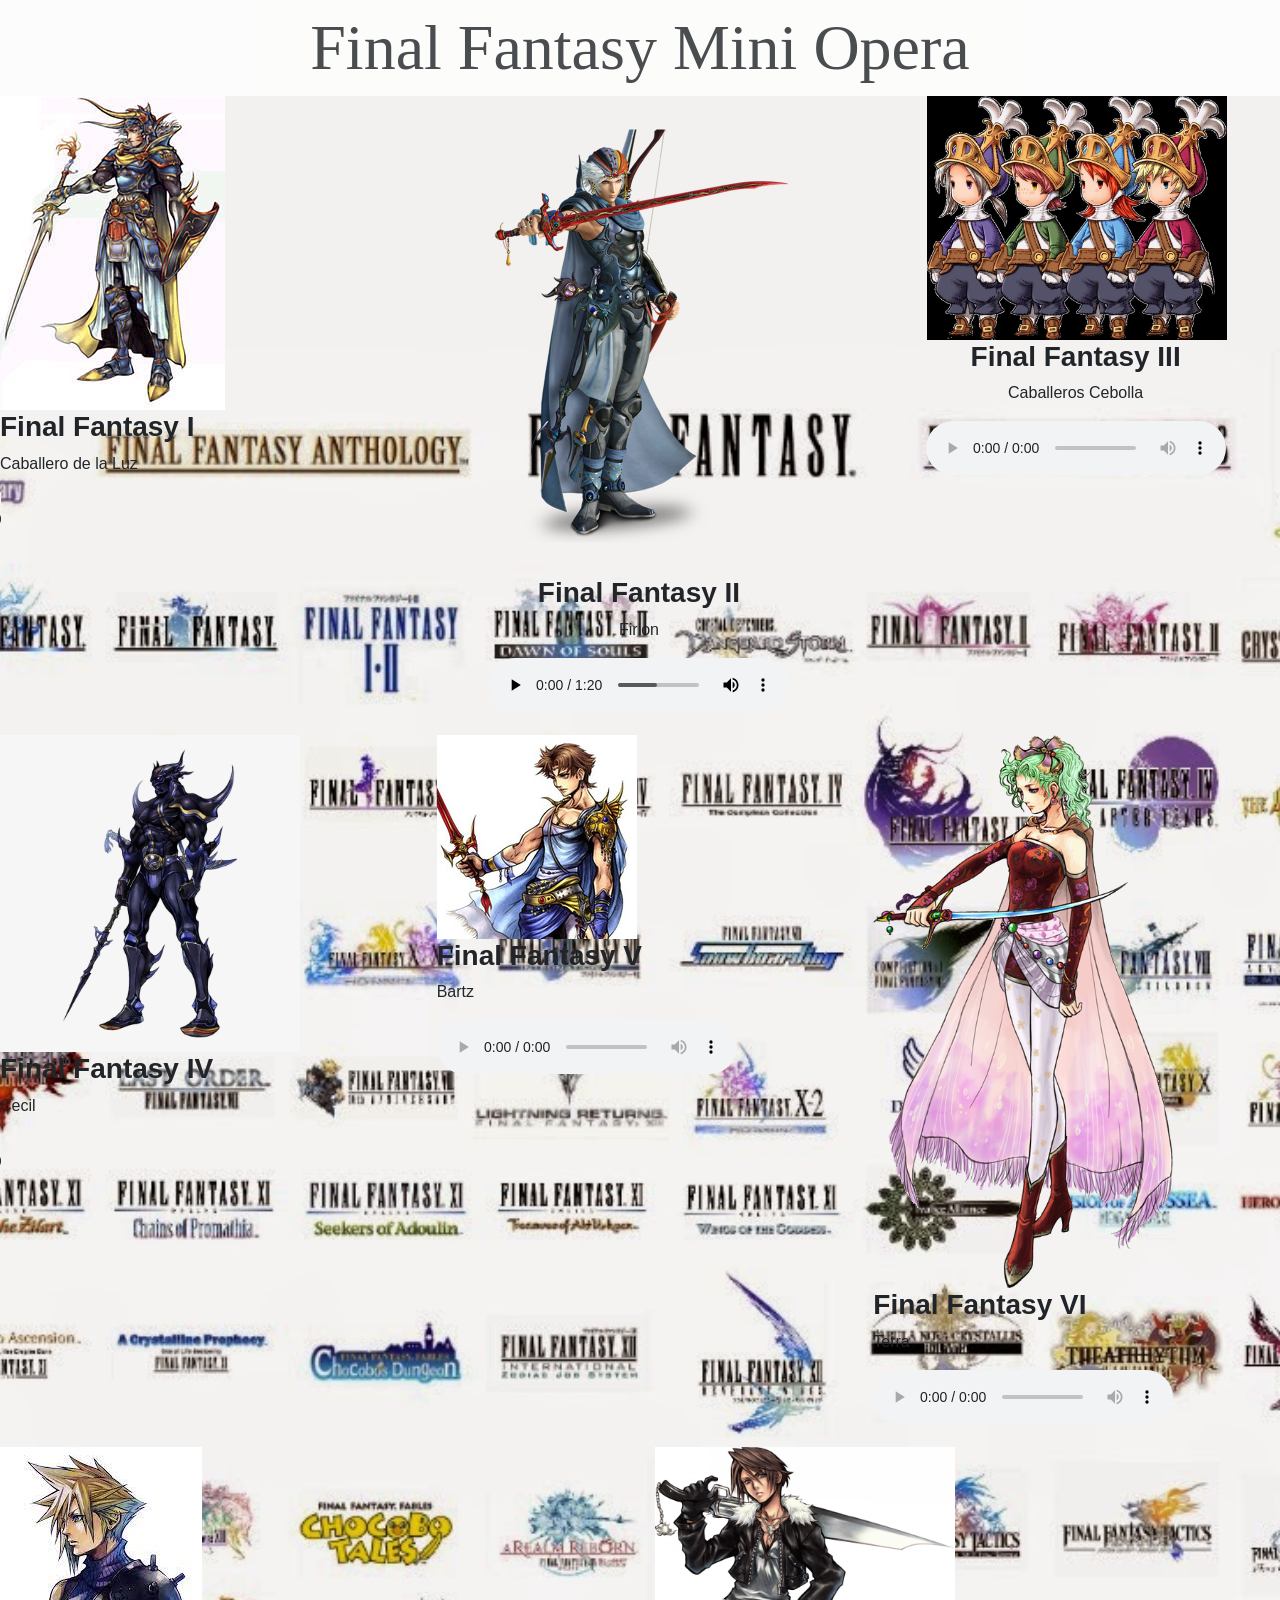
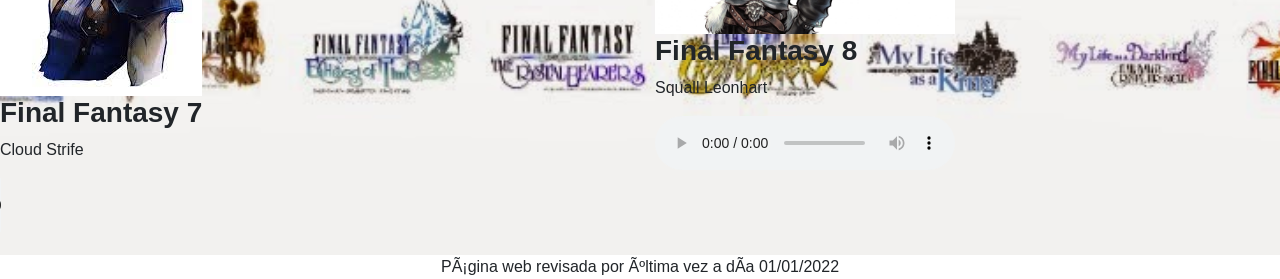
==== index.html @ dfbe70df "Update index.html i think its the final fix" ====
<!DOCTYPE html>
<html>

<head>
    <link rel="stylesheet" href="https://cdn.jsdelivr.net/npm/bootstrap@4.3.1/dist/css/bootstrap.min.css"
        integrity="sha384-ggOyR0iXCbMQv3Xipma34MD+dH/1fQ784/j6cY/iJTQUOhcWr7x9JvoRxT2MZw1T" crossorigin="anonymous">
    <link rel="stylesheet" href="estilo.css" type="text/css">  
</head>

<body>
    <div class="row">
        <div class="col-12">
            <header class="cabecera">
                Final Fantasy Mini Opera
            </header>
        </div>
    </div>
        <div class="row">
            <div class="col-xl-4 col-sm-1">
                <img src="img/caballeroluz.jpg" alt="Caballero de la Luz">
                <div class="contenedor">
                    <h3><b>Final Fantasy I</b></h3>
                    <p>Caballero de la Luz</p>
                    <audio controls>
                        <source src="audio/ff1dungeon.mp3" type="audio/mpeg">
                        Tu navegador no soporta este formato de audio
                    </audio>
                </div>
            </div>
            <div class="col-xl-4 col-sm-1" style="text-align:center;">
                <img src="img/firion-01.png" alt="Firion">
                <div class="contenedor">
                    <h3><b>Final Fantasy II</b></h3>
                    <p>Firion</p>
                    <audio controls>
                        <source src="audio/ff2battlePR.mp3" type="audio/mpeg">
                        Tu navegador no soporta este formato de audio
                    </audio>
                </div>
            </div>
            <div class="col-xl-4 col-sm-1" style="text-align:center;">
                <img src="img/caballerocebolla.jpg" alt="Caballeros Cbolla">
                <div class="contenedor">
                <h3><b>Final Fantasy III</b></h3>
                <p>Caballeros Cebolla</p>
                    <audio controls>
                        <source src="audio/ff3battle2.mp3" type="audio/mpeg">
                        Tu navegador no soporta este formato de audio
                    </audio>
                </div>
            </div>
        </div>
        <div class="row">
            <div class="col-xl-4 col-sm-1">
                <img src="img/cecil.jpg" alt="Cecil">
                <div class="contenedor">
                    <h3><b>Final Fantasy IV</b></h3>
                    <p>Cecil</p>
                    <audio controls>
                        <source src="audio/ff4battlefiends.mp3" type="audio/mpeg">
                        Tu navegador no soporta este formato de audio
                    </audio>
                </div>
            </div>
            <div class="col-xl-4 col-sm-1">
                <img src="img/bartz.jpg" alt="Bartz">
                <div class="contenedor">
                    <h3><b>Final Fantasy V</b></h3>
                    <p>Bartz</p>
                    <audio controls>
                        <source src="audio/ff5battle.mp3" type="audio/mpeg">
                        Tu navegador no soporta este formato de audio
                    </audio>
                </div>
            </div>
            <div class="col-xl-4 col-sm-1">
                <img src="img/Terra.png" alt="Terra">
                <div class="contenedor">
                    <h3><b>Final Fantasy VI</b></h3>
                    <p>Terra</p>
                    <audio controls>
                        <source src="audio/ff6dancingmad.mp3" type="audio/mpeg">
                        Tu navegador no soporta este formato de audio
                    </audio>
                </div>
            </div>
        </div>
        <div class="row">
            <div class="col-xl-6 col-sm-1">
                <img src="img/cloudff7.jpg" alt="Cloud Strife">
                <div class="contenedor">
                    <h3><b>Final Fantasy 7</b></h3>
                    <p>Cloud Strife</p>
                    <audio controls>
                        <source src="audio/ff7battle.mp3" type="audio/mpeg">
                        Tu navegador no soporta este formato de audio
                    </audio>
                </div>
            </div>
            <div class="col-xl-6 col-sm-1">
                <img src="img/squallff8.jpg" alt="Squall Leonhart">
                <div class="contenedor">
                    <h3><b>Final Fantasy 8</b></h3>
                    <p>Squall Leonhart</p>
                    <audio controls>
                        <source src="audio/ff8battle.mp3" type="audio/mpeg">
                        Tu navegador no soporta este formato de audio
                    </audio>
                </div>
            </div>
        </div>
    <!--
    <section class="seccion">
        <h2>FINAL FANTASY I</h2>
        <p>El caballero de la luz noseknosecuanto</p>
    </section>
    <article class="articulo">
        <header>
            <p>
                El caballero de la luz, con la ayuda de sus compadres,
                liberará al pueblo del yugo de garland.
            </p>
        </header>
    </article>
    <section class="seccion">
        <h2>FINAL FANTASY II</h2>
        <p>El firion noseknosecuanto</p>
    </section>
    <article class="articulo">
        <header>
            <p>
                El firion, con la ayuda de sus compadres, morirá en el
                pandemonium entre terribles sufrimientos.
            </p>
        </header>
    </article>
    <ul>
        <li>Ejemplo1</li>
        <li>Ejemplo2</li>
        <li>Ejemplo3</li>
    </ul>
    -->
    <footer>
        Página web revisada por última vez a día 01/01/2022
    </footer>
</body>

</html>
---- estilo.css ----
body {
    background-image: url("img/listaff.jpg");
    background-position: center;
    background-repeat: repeat;
    background-size:cover;
    margin: 0;
}
img {
    max-width: 300px;
}
.cabecera {
    background-color:white;
    opacity:80%;
    font-family:fantasy;
    text-align:center;
    font-size:4rem;
}

nav {
    display:block;
    margin:50px 0 50px 0;
    text-align:center;
    background-color: transparent;
    padding:5px;
    border: 1px solid black;
}
.tarjeta {
    height:fit-content;
    width: 300px;
    text-align:center;
    background-color:white;
    border: 1px solid black;
    box-shadow: 0 4px 8px 0 rgba(0,0,0,0.2);
    transition: 0.3s;
}
.tarjeta:hover {
    box-shadow: 0 8px 16px 0 rgba(0,0,0,0.2);
    padding:36px;
}
.contenedor {
    padding: 0 2px 16px 0;
}
.seccion,.articulo {
    text-align:center;
}

footer {
    background-color: white;
    text-align:center;
}
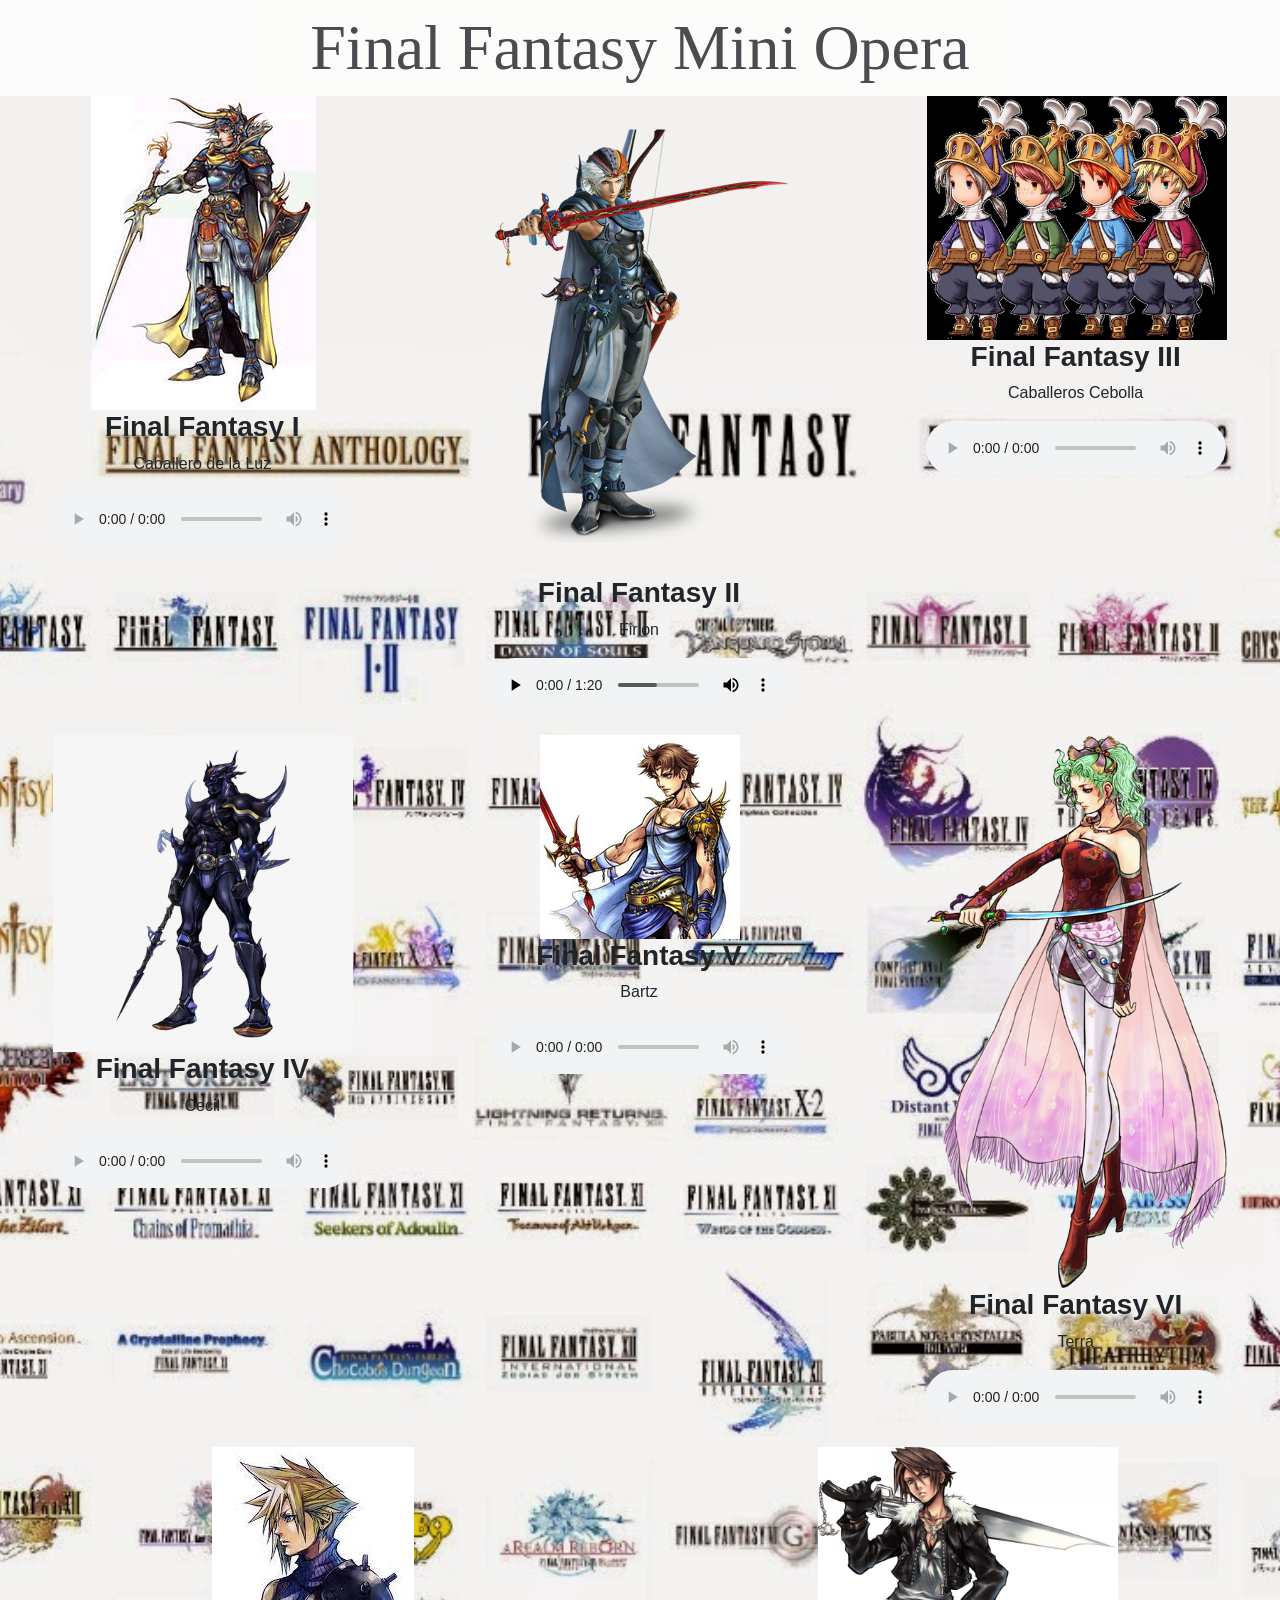
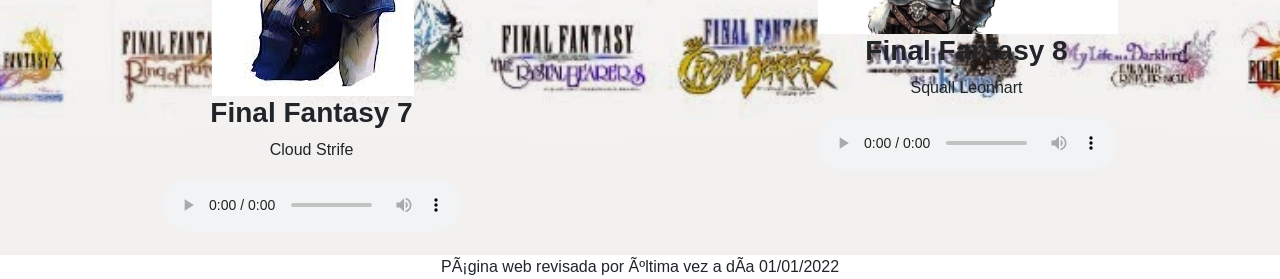
==== commit 8841a1a3: "pues no no" ====
--- a/index.html
+++ b/index.html
@@ -16,7 +16,7 @@
         </div>
     </div>
         <div class="row">
-            <div class="col-xl-4 col-sm-1">
+            <div class="col-xl-4 col-sm-1" style="text-align:center;">
                 <img src="img/caballeroluz.jpg" alt="Caballero de la Luz">
                 <div class="contenedor">
                     <h3><b>Final Fantasy I</b></h3>
@@ -51,7 +51,7 @@
             </div>
         </div>
         <div class="row">
-            <div class="col-xl-4 col-sm-1">
+            <div class="col-xl-4 col-sm-1" style="text-align:center;">
                 <img src="img/cecil.jpg" alt="Cecil">
                 <div class="contenedor">
                     <h3><b>Final Fantasy IV</b></h3>
@@ -62,7 +62,7 @@
                     </audio>
                 </div>
             </div>
-            <div class="col-xl-4 col-sm-1">
+            <div class="col-xl-4 col-sm-1" style="text-align:center;">
                 <img src="img/bartz.jpg" alt="Bartz">
                 <div class="contenedor">
                     <h3><b>Final Fantasy V</b></h3>
@@ -73,7 +73,7 @@
                     </audio>
                 </div>
             </div>
-            <div class="col-xl-4 col-sm-1">
+            <div class="col-xl-4 col-sm-1" style="text-align:center;">
                 <img src="img/Terra.png" alt="Terra">
                 <div class="contenedor">
                     <h3><b>Final Fantasy VI</b></h3>
@@ -86,7 +86,7 @@
             </div>
         </div>
         <div class="row">
-            <div class="col-xl-6 col-sm-1">
+            <div class="col-xl-6 col-sm-1" style="text-align:center;">
                 <img src="img/cloudff7.jpg" alt="Cloud Strife">
                 <div class="contenedor">
                     <h3><b>Final Fantasy 7</b></h3>
@@ -97,7 +97,7 @@
                     </audio>
                 </div>
             </div>
-            <div class="col-xl-6 col-sm-1">
+            <div class="col-xl-6 col-sm-1" style="text-align:center;">
                 <img src="img/squallff8.jpg" alt="Squall Leonhart">
                 <div class="contenedor">
                     <h3><b>Final Fantasy 8</b></h3>
--- a/estilo.css
+++ b/estilo.css
@@ -15,7 +15,6 @@
     text-align:center;
     font-size:4rem;
 }
-
 nav {
     display:block;
     margin:50px 0 50px 0;
@@ -24,26 +23,12 @@
     padding:5px;
     border: 1px solid black;
 }
-.tarjeta {
-    height:fit-content;
-    width: 300px;
-    text-align:center;
-    background-color:white;
-    border: 1px solid black;
-    box-shadow: 0 4px 8px 0 rgba(0,0,0,0.2);
-    transition: 0.3s;
-}
-.tarjeta:hover {
-    box-shadow: 0 8px 16px 0 rgba(0,0,0,0.2);
-    padding:36px;
-}
 .contenedor {
     padding: 0 2px 16px 0;
 }
 .seccion,.articulo {
     text-align:center;
 }
-
 footer {
     background-color: white;
     text-align:center;
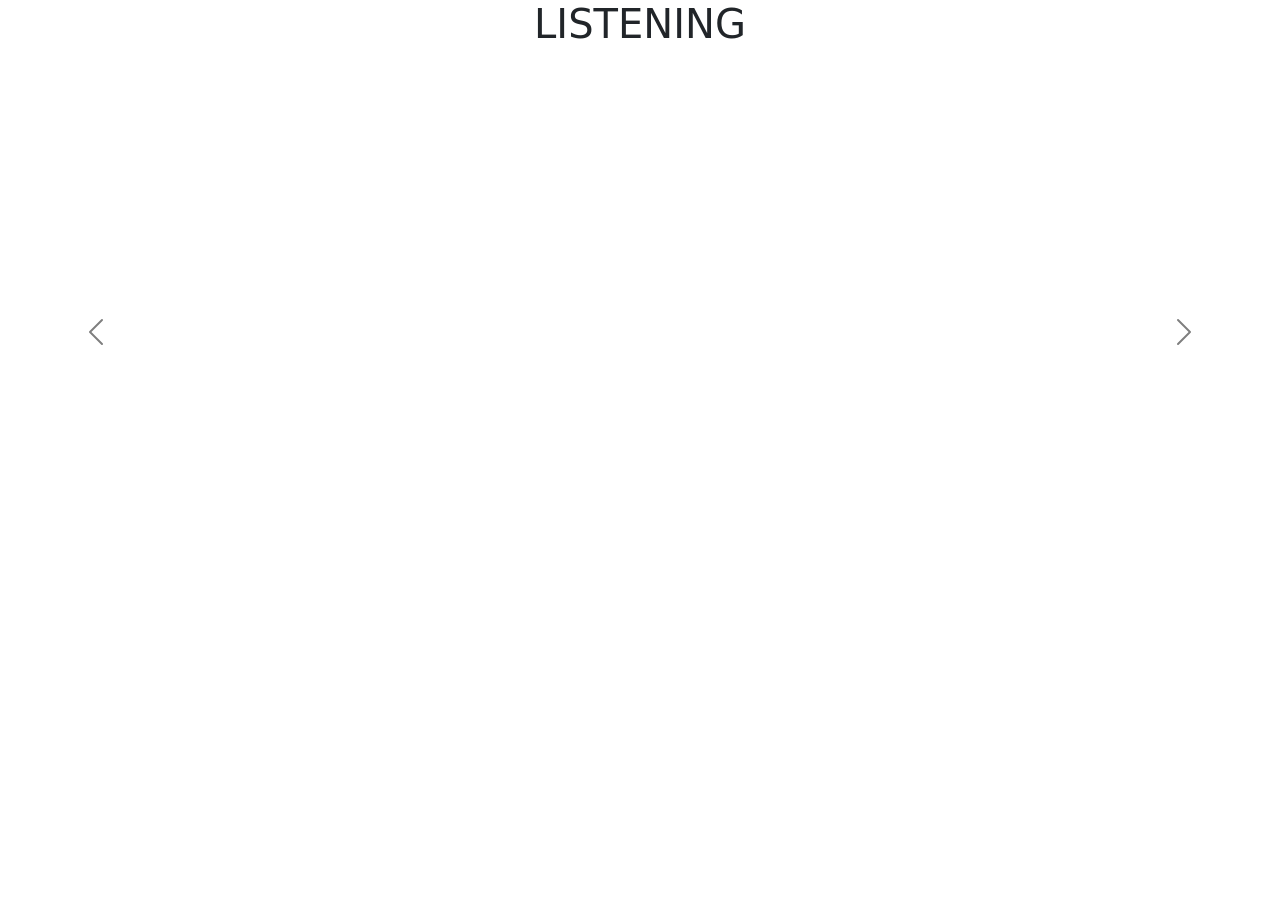
==== commit d38644ed: "Add files via upload" ====
--- a/index.html
+++ b/index.html
@@ -1,148 +1,54 @@
 <!DOCTYPE html>
-<html>
+<html lang="en">
+<head>
+    <meta charset="UTF-8">
+    <meta http-equiv="X-UA-Compatible" content="IE=edge">
+    <meta name="viewport" content="width=device-width, initial-scale=1.0">
+    <link rel="stylesheet" type="text/css" href="estilo.css">
+    <title>Tema 15</title>
+    <link href="https://cdn.jsdelivr.net/npm/bootstrap@5.3.0-alpha1/dist/css/bootstrap.min.css" rel="stylesheet" integrity="sha384-GLhlTQ8iRABdZLl6O3oVMWSktQOp6b7In1Zl3/Jr59b6EGGoI1aFkw7cmDA6j6gD" crossorigin="anonymous">
 
-<head>
-    <link rel="stylesheet" href="https://cdn.jsdelivr.net/npm/bootstrap@4.3.1/dist/css/bootstrap.min.css"
-        integrity="sha384-ggOyR0iXCbMQv3Xipma34MD+dH/1fQ784/j6cY/iJTQUOhcWr7x9JvoRxT2MZw1T" crossorigin="anonymous">
-    <link rel="stylesheet" href="estilo.css" type="text/css">  
 </head>
+<body>
+    <script src="https://cdn.jsdelivr.net/npm/bootstrap@5.3.0-alpha1/dist/js/bootstrap.bundle.min.js" integrity="sha384-w76AqPfDkMBDXo30jS1Sgez6pr3x5MlQ1ZAGC+nuZB+EYdgRZgiwxhTBTkF7CXvN" crossorigin="anonymous"></script>
+    <script src="https://code.jquery.com/jquery-3.6.3.js" integrity="sha256-nQLuAZGRRcILA+6dMBOvcRh5Pe310sBpanc6+QBmyVM=" crossorigin="anonymous"></script>
+    <script src="logica.js"></script>
 
-<body>
-    <div class="row">
-        <div class="col-12">
-            <header class="cabecera">
-                Final Fantasy Mini Opera
-            </header>
+    <video autoplay muted loop id="british">
+        <source src="./video/flag.mp4" type="video/mp4">
+      </video>
+      
+      <div id="carouselExample" class="carousel slide" data-bs-theme="dark">
+        <div class="carousel-inner">
+          <div class="carousel-item active">
+            <h1 id="parrafo1">LISTENING</h1>
+            <iframe style="border-radius: 16px;" width="800px" height="600px" src="https://www.youtube.com/embed/NdJQdt3xkFQ" title="YouTube video player" frameborder="0" allow="accelerometer; autoplay; clipboard-write; encrypted-media; gyroscope; picture-in-picture; web-share" allowfullscreen></iframe>
+          </div>
+          <div class="carousel-item">
+            <h1 id="parrafo2">Let's KAHOOT</h1>
+            <iframe src="https://kahoot.it/challenge/?quiz-id=03665d65-4bd4-40a8-84de-7f6c6739fcbc&single-player=true" style="border-radius:16px;border:0px #ffffff none;" name="kahootpinga" scrolling="no" frameborder="1" marginheight="0px" marginwidth="0px" height="800" width="720" allowfullscreen></iframe>           </div>
+          <div class="carousel-item">
+            <h1 id="parrafo3">Differences Between American and British English</h1>
+            <img style="border-radius: 16px;" src="1.jpg">
+          </div>
+          <div class="carousel-item">
+            <h1 id="parrafo4">WRITING</h1>
+            <h3>What was the name of the most famous rock band in the UK?</h3>
+            <form id="form">
+            <textarea style="width: 500px; height: 250px;" placeholder="Your text here:" id="textarea"></textarea><br>
+            <input type="submit" value="Send">
+        </form>
+          </div>
         </div>
-    </div>
-        <div class="row">
-            <div class="col-xl-4 col-sm-1" style="text-align:center;">
-                <img src="img/caballeroluz.jpg" alt="Caballero de la Luz">
-                <div class="contenedor">
-                    <h3><b>Final Fantasy I</b></h3>
-                    <p>Caballero de la Luz</p>
-                    <audio controls>
-                        <source src="audio/ff1dungeon.mp3" type="audio/mpeg">
-                        Tu navegador no soporta este formato de audio
-                    </audio>
-                </div>
-            </div>
-            <div class="col-xl-4 col-sm-1" style="text-align:center;">
-                <img src="img/firion-01.png" alt="Firion">
-                <div class="contenedor">
-                    <h3><b>Final Fantasy II</b></h3>
-                    <p>Firion</p>
-                    <audio controls>
-                        <source src="audio/ff2battlePR.mp3" type="audio/mpeg">
-                        Tu navegador no soporta este formato de audio
-                    </audio>
-                </div>
-            </div>
-            <div class="col-xl-4 col-sm-1" style="text-align:center;">
-                <img src="img/caballerocebolla.jpg" alt="Caballeros Cbolla">
-                <div class="contenedor">
-                <h3><b>Final Fantasy III</b></h3>
-                <p>Caballeros Cebolla</p>
-                    <audio controls>
-                        <source src="audio/ff3battle2.mp3" type="audio/mpeg">
-                        Tu navegador no soporta este formato de audio
-                    </audio>
-                </div>
-            </div>
-        </div>
-        <div class="row">
-            <div class="col-xl-4 col-sm-1" style="text-align:center;">
-                <img src="img/cecil.jpg" alt="Cecil">
-                <div class="contenedor">
-                    <h3><b>Final Fantasy IV</b></h3>
-                    <p>Cecil</p>
-                    <audio controls>
-                        <source src="audio/ff4battlefiends.mp3" type="audio/mpeg">
-                        Tu navegador no soporta este formato de audio
-                    </audio>
-                </div>
-            </div>
-            <div class="col-xl-4 col-sm-1" style="text-align:center;">
-                <img src="img/bartz.jpg" alt="Bartz">
-                <div class="contenedor">
-                    <h3><b>Final Fantasy V</b></h3>
-                    <p>Bartz</p>
-                    <audio controls>
-                        <source src="audio/ff5battle.mp3" type="audio/mpeg">
-                        Tu navegador no soporta este formato de audio
-                    </audio>
-                </div>
-            </div>
-            <div class="col-xl-4 col-sm-1" style="text-align:center;">
-                <img src="img/Terra.png" alt="Terra">
-                <div class="contenedor">
-                    <h3><b>Final Fantasy VI</b></h3>
-                    <p>Terra</p>
-                    <audio controls>
-                        <source src="audio/ff6dancingmad.mp3" type="audio/mpeg">
-                        Tu navegador no soporta este formato de audio
-                    </audio>
-                </div>
-            </div>
-        </div>
-        <div class="row">
-            <div class="col-xl-6 col-sm-1" style="text-align:center;">
-                <img src="img/cloudff7.jpg" alt="Cloud Strife">
-                <div class="contenedor">
-                    <h3><b>Final Fantasy 7</b></h3>
-                    <p>Cloud Strife</p>
-                    <audio controls>
-                        <source src="audio/ff7battle.mp3" type="audio/mpeg">
-                        Tu navegador no soporta este formato de audio
-                    </audio>
-                </div>
-            </div>
-            <div class="col-xl-6 col-sm-1" style="text-align:center;">
-                <img src="img/squallff8.jpg" alt="Squall Leonhart">
-                <div class="contenedor">
-                    <h3><b>Final Fantasy 8</b></h3>
-                    <p>Squall Leonhart</p>
-                    <audio controls>
-                        <source src="audio/ff8battle.mp3" type="audio/mpeg">
-                        Tu navegador no soporta este formato de audio
-                    </audio>
-                </div>
-            </div>
-        </div>
-    <!--
-    <section class="seccion">
-        <h2>FINAL FANTASY I</h2>
-        <p>El caballero de la luz noseknosecuanto</p>
-    </section>
-    <article class="articulo">
-        <header>
-            <p>
-                El caballero de la luz, con la ayuda de sus compadres,
-                liberará al pueblo del yugo de garland.
-            </p>
-        </header>
-    </article>
-    <section class="seccion">
-        <h2>FINAL FANTASY II</h2>
-        <p>El firion noseknosecuanto</p>
-    </section>
-    <article class="articulo">
-        <header>
-            <p>
-                El firion, con la ayuda de sus compadres, morirá en el
-                pandemonium entre terribles sufrimientos.
-            </p>
-        </header>
-    </article>
-    <ul>
-        <li>Ejemplo1</li>
-        <li>Ejemplo2</li>
-        <li>Ejemplo3</li>
-    </ul>
-    -->
-    <footer>
-        Página web revisada por última vez a día 01/01/2022
-    </footer>
+        <button class="carousel-control-prev" type="button" data-bs-target="#carouselExample" data-bs-slide="prev">
+          <span class="carousel-control-prev-icon" aria-hidden="true"></span>
+          <span class="visually-hidden">Previous</span>
+        </button>
+        <button class="carousel-control-next" type="button" data-bs-target="#carouselExample" data-bs-slide="next">
+          <span class="carousel-control-next-icon" aria-hidden="true"></span>
+          <span class="visually-hidden">Next</span>
+        </button>
+      </div>
+      
 </body>
-
 </html>
--- a/estilo.css
+++ b/estilo.css
@@ -1,35 +1,43 @@
-body {
-    background-image: url("img/listaff.jpg");
-    background-position: center;
-    background-repeat: repeat;
-    background-size:cover;
-    margin: 0;
+html {
+    text-align: center;
+    margin:0;
 }
-img {
-    max-width: 300px;
+.carouselslide {
+    display: inline-flex;
+    height: 130px;
+    width: 100%;
 }
-.cabecera {
-    background-color:white;
-    opacity:80%;
-    font-family:fantasy;
-    text-align:center;
-    font-size:4rem;
-}
-nav {
-    display:block;
-    margin:50px 0 50px 0;
-    text-align:center;
-    background-color: transparent;
-    padding:5px;
+.nav > a {
+    display: inline-block;
+    background-color: white;
+    height: 100%;
+    width: 100%;
+    text-align: center;
+    justify-content: center;
+    vertical-align: middle;
     border: 1px solid black;
 }
+#british {
+      position: fixed;
+      right: 0;
+      bottom: 0;
+      min-width: 100%;
+      min-height: 100%;
+      z-index: -1;
+    }
+.contenedorAll {
+    background-color: transparent;
+    display: block;
+    margin-left: 300px;
+    margin-right: 300px;
+    border-radius: 15px;
+}
 .contenedor {
-    padding: 0 2px 16px 0;
+    background-color: white;
+    border: 1px solid black;
+    border-radius: 15px;
+    margin-bottom: 14px;
 }
-.seccion,.articulo {
-    text-align:center;
+.contenedor > iframe {
+    border-radius: 15px;
 }
-footer {
-    background-color: white;
-    text-align:center;
-}
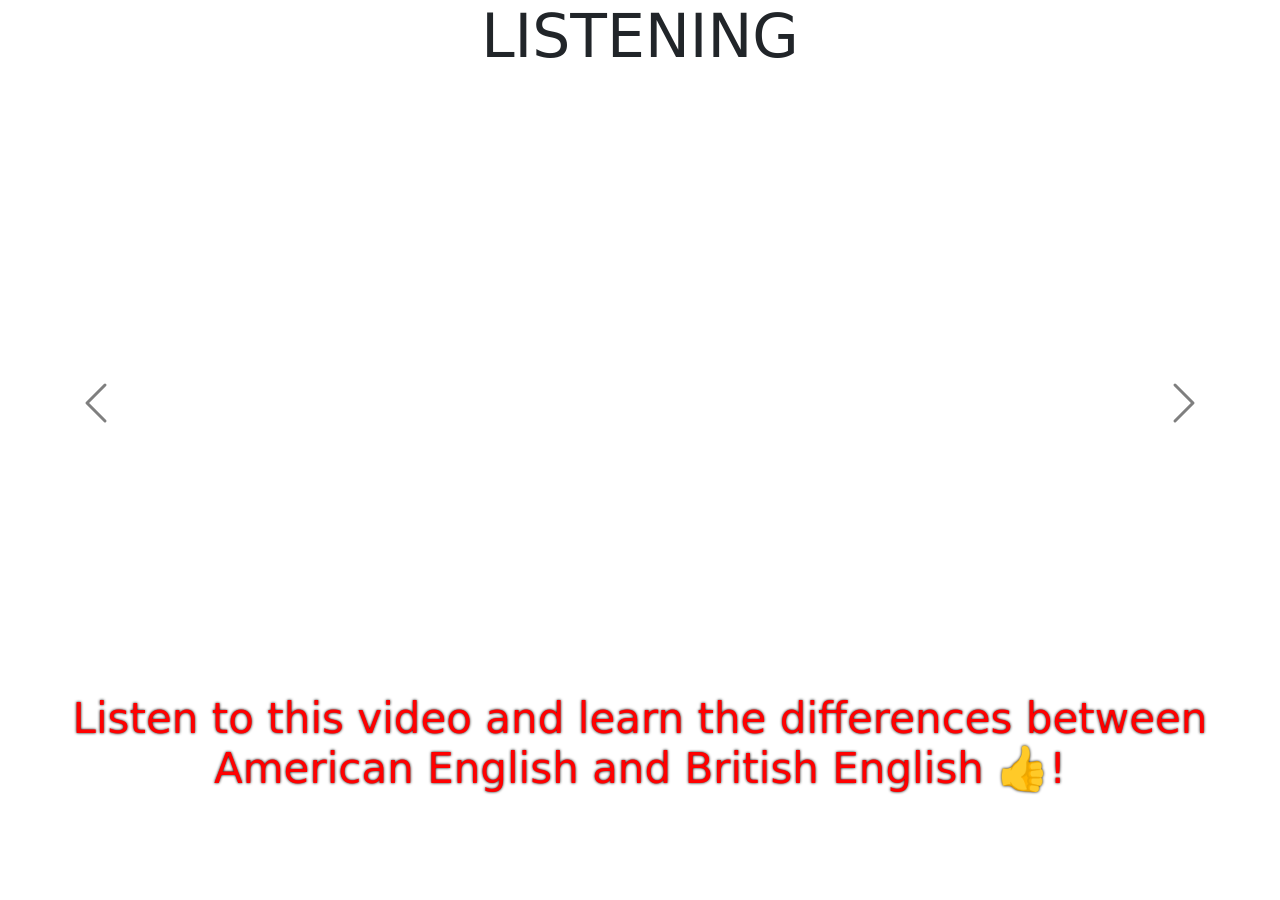
==== commit 4f3b9d7e: "Add files via upload" ====
--- a/index.html
+++ b/index.html
@@ -22,14 +22,18 @@
         <div class="carousel-inner">
           <div class="carousel-item active">
             <h1 id="parrafo1">LISTENING</h1>
-            <iframe style="border-radius: 16px;" width="800px" height="600px" src="https://www.youtube.com/embed/NdJQdt3xkFQ" title="YouTube video player" frameborder="0" allow="accelerometer; autoplay; clipboard-write; encrypted-media; gyroscope; picture-in-picture; web-share" allowfullscreen></iframe>
+            <iframe style="border-radius: 16px;" width="1024px" height="600px" src="https://www.youtube.com/embed/NdJQdt3xkFQ" title="YouTube video player" frameborder="0" allow="accelerometer; autoplay; clipboard-write; encrypted-media; gyroscope; picture-in-picture; web-share" allowfullscreen></iframe>
+            <br><h3 style="color: red; text-shadow: 0 0 3px black;">Listen to this video and learn the differences between American English and British English 👍!</h3>
+          </div>
+          <div class="carousel-item">
+            <h1 id="parrafo3">Differences Between American and British English</h1>
+            <img style="border-radius: 16px;" src="1.jpg">
+            <br><h3 style="color: red; text-shadow: 0 0 3px black;">Pay attention to the differences between both kind of English!</h3>
           </div>
           <div class="carousel-item">
             <h1 id="parrafo2">Let's KAHOOT</h1>
-            <iframe src="https://kahoot.it/challenge/?quiz-id=03665d65-4bd4-40a8-84de-7f6c6739fcbc&single-player=true" style="border-radius:16px;border:0px #ffffff none;" name="kahootpinga" scrolling="no" frameborder="1" marginheight="0px" marginwidth="0px" height="800" width="720" allowfullscreen></iframe>           </div>
-          <div class="carousel-item">
-            <h1 id="parrafo3">Differences Between American and British English</h1>
-            <img style="border-radius: 16px;" src="1.jpg">
+            <iframe src="https://kahoot.it/challenge/?quiz-id=03665d65-4bd4-40a8-84de-7f6c6739fcbc&single-player=true" style="border-radius:16px;border:0px #ffffff none;" name="kahootpinga" scrolling="no" frameborder="1" marginheight="0px" marginwidth="0px" height="800" width="720" allowfullscreen></iframe>
+            <br><h3 style="color: red; text-shadow: 0 0 3px black;">Practice with this little Kahoot!</h3>
           </div>
           <div class="carousel-item">
             <h1 id="parrafo4">WRITING</h1>
@@ -37,6 +41,9 @@
             <form id="form">
             <textarea style="width: 500px; height: 250px;" placeholder="Your text here:" id="textarea"></textarea><br>
             <input type="submit" value="Send">
+            <img id="goodJob" src="https://media1.giphy.com/media/XreQmk7ETCak0/giphy.gif?cid=ecf05e47cquq4x43trh9t7fh4aog9eqos5hak61t0mzlafb2&rid=giphy.gif&ct=g">
+            <img id="macaco" src="https://preview.redd.it/f73zt3qp5fy61.png?auto=webp&s=47e6fe9536d21742c03b93f05a467fdb8dd48e04">
+            <br><h3 style="color: red; text-shadow: 0 0 3px black;">Answer this easy question!</h3>
         </form>
           </div>
         </div>
--- a/estilo.css
+++ b/estilo.css
@@ -1,12 +1,14 @@
 html {
     text-align: center;
     margin:0;
+    font-size: 150%;
 }
 .carouselslide {
     display: inline-flex;
     height: 130px;
     width: 100%;
 }
+
 .nav > a {
     display: inline-block;
     background-color: white;
